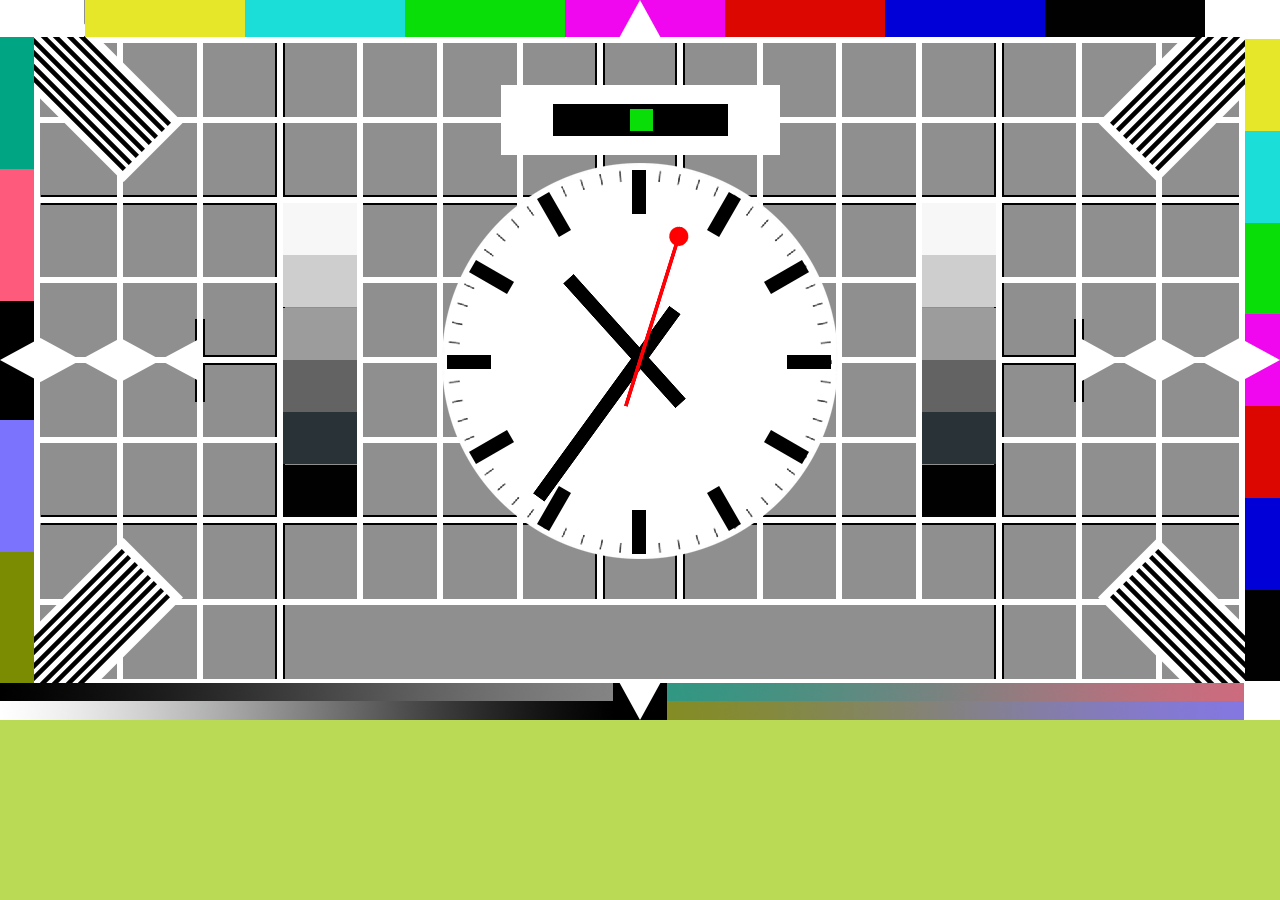
==== index-js.html @ 31c92679 "WIP" ====
<!DOCTYPE html PUBLIC "-//W3C//DTD XHTML 1.0 Strict//EN" "http://www.w3.org/TR/xhtml1/DTD/xhtml1-strict.dtd">
<html xmlns="http://www.w3.org/1999/xhtml">

<head>
  <meta http-equiv="Content-Type" content="text/html; charset=utf-8" />
  <title>CSS3/JS Clock demo</title>
  <link rel="stylesheet" href="master.css" type="text/css" media="screen" title="no title" charset="utf-8">
</head>
<body>
  <ul id="clock">
    <li id="sec"></li>
    <li id="hour"></li>
    <li id="min"></li>
  </ul>
  <script type="text/javascript" language="javascript">

    // Seconds
    function setSecondHand(){
      var milliseconds = new Date().getMilliseconds();
      var seconds = new Date().getSeconds();
      var sdegree = (seconds + (milliseconds / 1000) ) * 6;
      var srotate = "rotate(" + sdegree + "deg)";
      // console.log('setSecondHand', srotate)
      var s = document.getElementById("sec")
      s.style.webkitTransform = srotate;
    }

    // Minutes
    function setMinuteHand() {
      var mins = new Date().getMinutes();
      var mdegree = mins * 6;
      var mrotate = "rotate(" + mdegree + "deg)";
      // console.log('setMinuteHand:' + mins +':'+ mdegree +':'+ mrotate)

      var m = document.getElementById("min")
      m.style.webkitTransform = mrotate;
    }

    // Hours
    function setHourdHand() {
      var hours = new Date().getHours();
      var mins = new Date().getMinutes();
      var hdegree = hours * 30 + (mins / 2);
      var hrotate = "rotate(" + hdegree + "deg)";
      // console.log('setHourdHand', hrotate)

      var h = document.getElementById("hour")
      h.style.webkitTransform = hrotate ;
    }

    // Init the clock

    // var win = {
    //     "width": 1280,
    //     "height": 758
    // };
    // window.moveTo(0, 0);
    // window.resizeTo(win.width, win.height);

    console.log('init')

    // window.addEventListener('DOMContentLoaded', function(e) {
      console.log('addListener')
      setInterval( function() {  setSecondHand();  }, 10 );
      setInterval( function() {  setMinuteHand();  }, 500 );
      setInterval( function() {  setHourdHand();   }, 1000 );
      setMinuteHand();
      setHourdHand();
      // var bg_image = window.location.search.split("bg=")[1]
      // console.log(bg_image)
      // if (bg_image !== undefined) {
      //
      //   $('body').css({'background-image': 'url(' + bg_image + ')'})
      //   $('body').css({'background-color': '#CCC'})
      //   // document.write('<link rel="stylesheet" href="kdgm.css" />');
      // } else {
      //   console.log('nope')
      // }
    // })
  </script>
</body>
</html>
---- master.css ----
* {
  margin: 0;
  padding: 0;
}
body {
  background-color: #BADA55;
  background-image: url(720.png);
  background-size: cover;
  background-repeat: no-repeat;
}

#clock {
  position: relative;
  width: 30vw;
  height: 30vw;
  top: 11.5vw;
  margin: 20px auto 0 auto;
  /*background: url(images/clockface.png);*/
  list-style: none;
  background-size: cover;
  background-position: center center;
  /*border: 1px solid green;*/
}

#sec, #min, #hour {
  position: absolute;
  width: 100%;
  height: 100%;
  /*top: 5vw;*/
  /*left: 285px;*/
  /*left: 20vw;*/
  background-size: contain;
  background-position: center center;
  background-repeat: no-repeat;
  /*background-color: red*/
  /*border: 1px solid red;*/
}

#sec {
  background-image: url(images/sechand.png);
  z-index: 3;
}

#min {
  background-image: url(images/minhand.png);
  z-index: 2;
}

#hour {
  background-image: url(images/hourhand.png);
  z-index: 1;
}

p {
    text-align: center;
    padding: 10px 0 0 0;
}
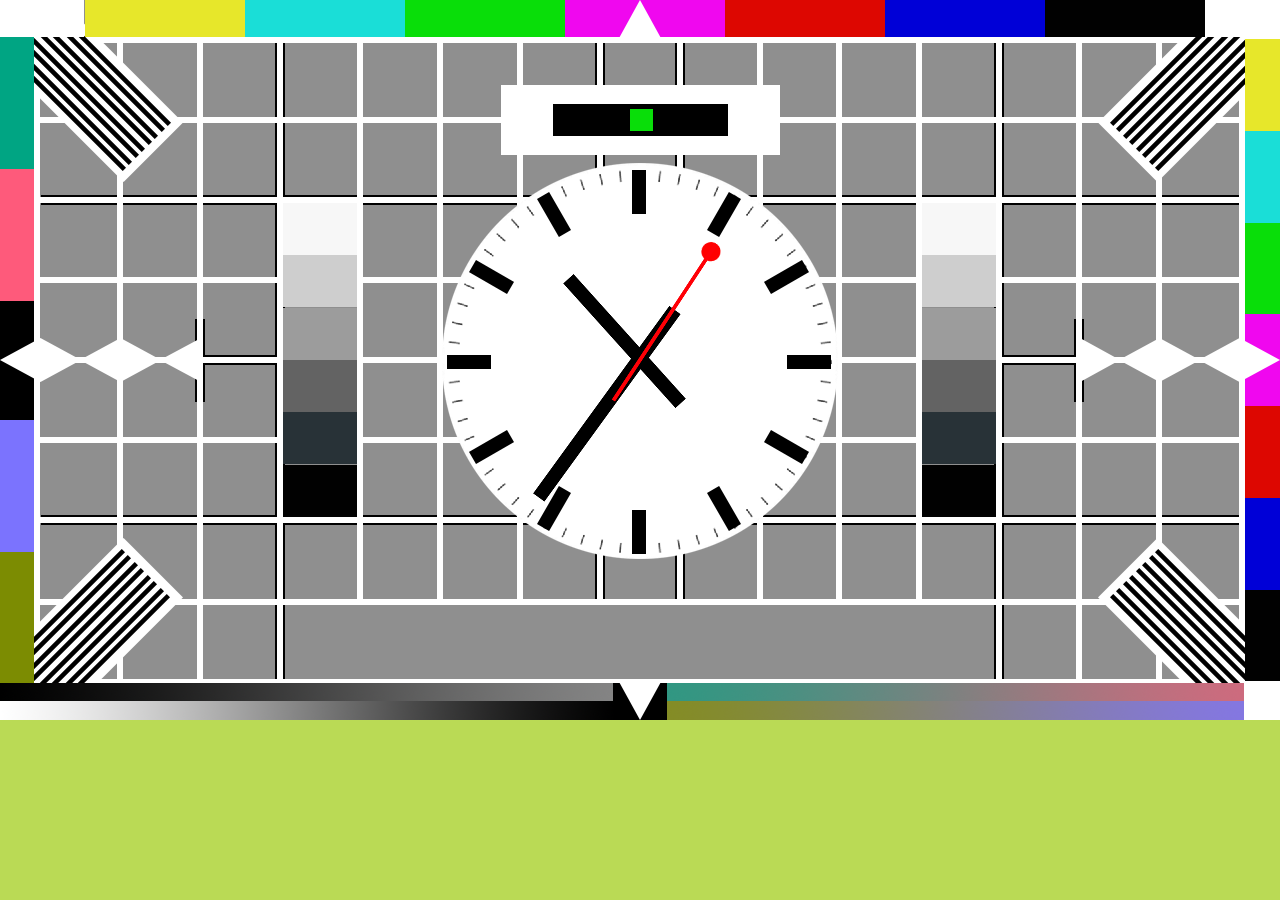
==== commit 127ec1ba: "✨ Add audio" ====
--- a/index-js.html
+++ b/index-js.html
@@ -78,5 +78,9 @@
       // }
     // })
   </script>
+  <audio autoplay loop>
+    <source src="bipbop-stereo.wav" type="audio/wav">
+    Your browser does not support the audio element.
+  </audio>
 </body>
 </html>
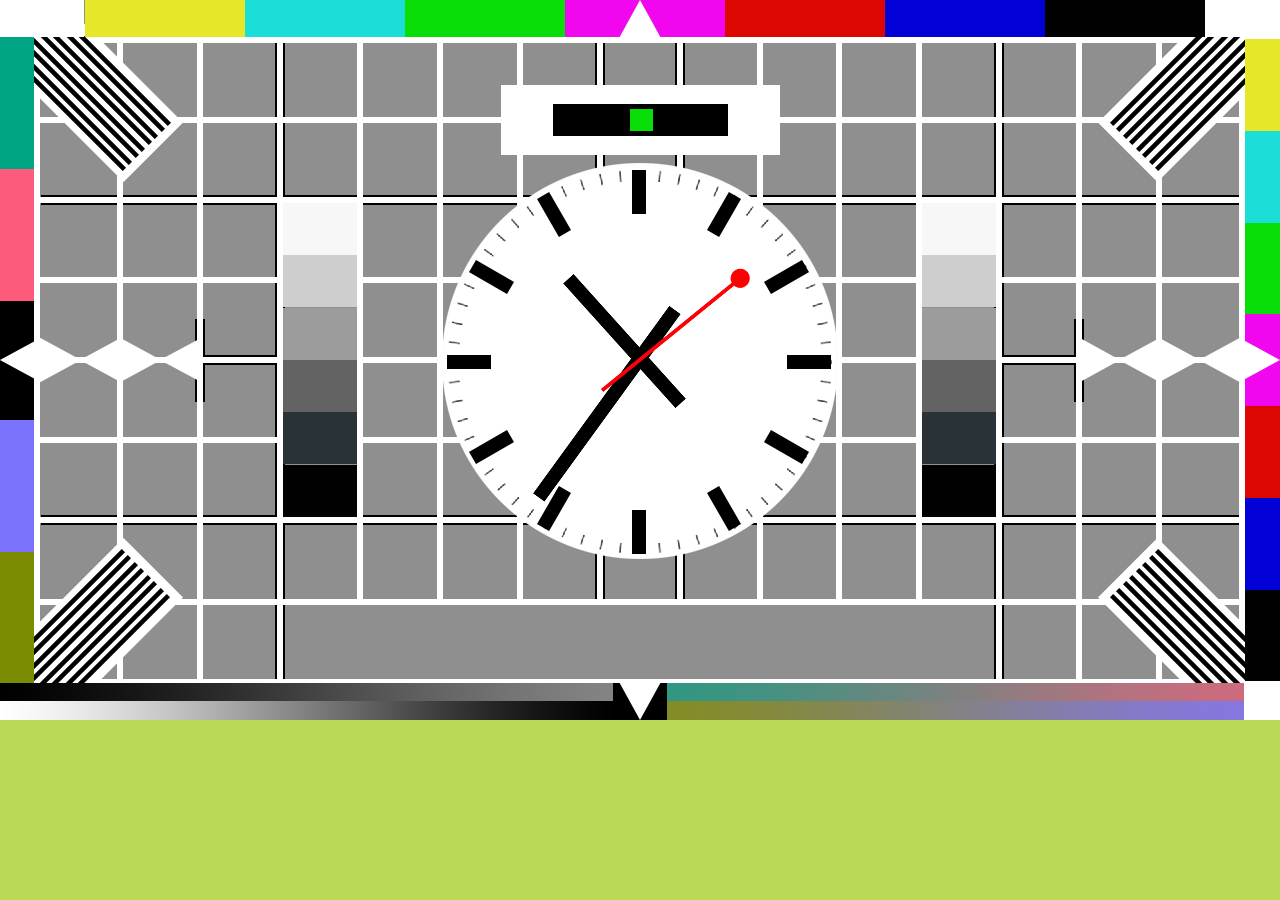
==== commit 0aaa9932: "🗑 cruft" ====
--- a/index-js.html
+++ b/index-js.html
@@ -56,11 +56,7 @@
     // };
     // window.moveTo(0, 0);
     // window.resizeTo(win.width, win.height);
-
-    console.log('init')
-
     // window.addEventListener('DOMContentLoaded', function(e) {
-      console.log('addListener')
       setInterval( function() {  setSecondHand();  }, 10 );
       setInterval( function() {  setMinuteHand();  }, 500 );
       setInterval( function() {  setHourdHand();   }, 1000 );
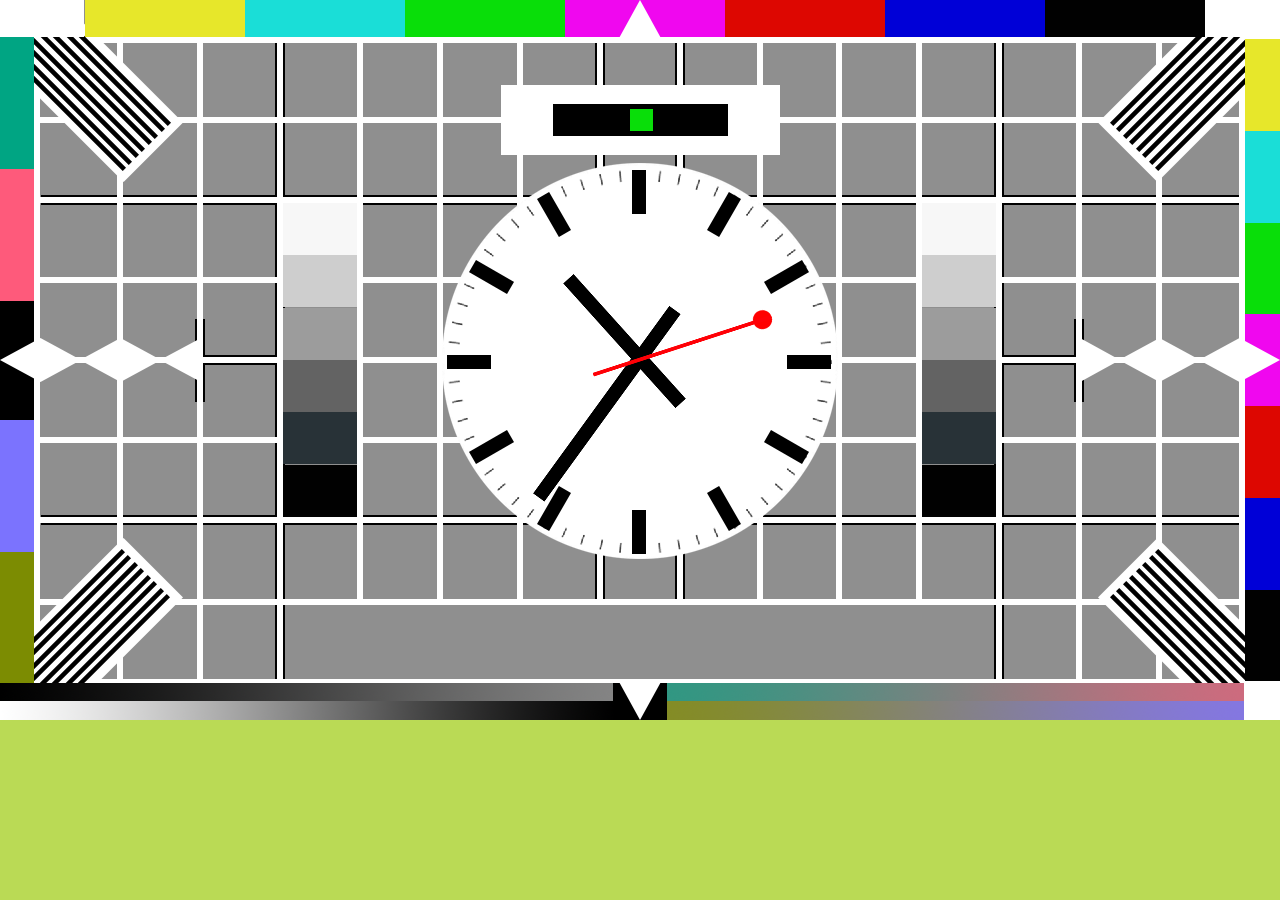
==== commit 92df98ee: "HTML 5" ====
--- a/index-js.html
+++ b/index-js.html
@@ -1,4 +1,4 @@
-<!DOCTYPE html PUBLIC "-//W3C//DTD XHTML 1.0 Strict//EN" "http://www.w3.org/TR/xhtml1/DTD/xhtml1-strict.dtd">
+<!DOCTYPE html>
 <html xmlns="http://www.w3.org/1999/xhtml">
 
 <head>
